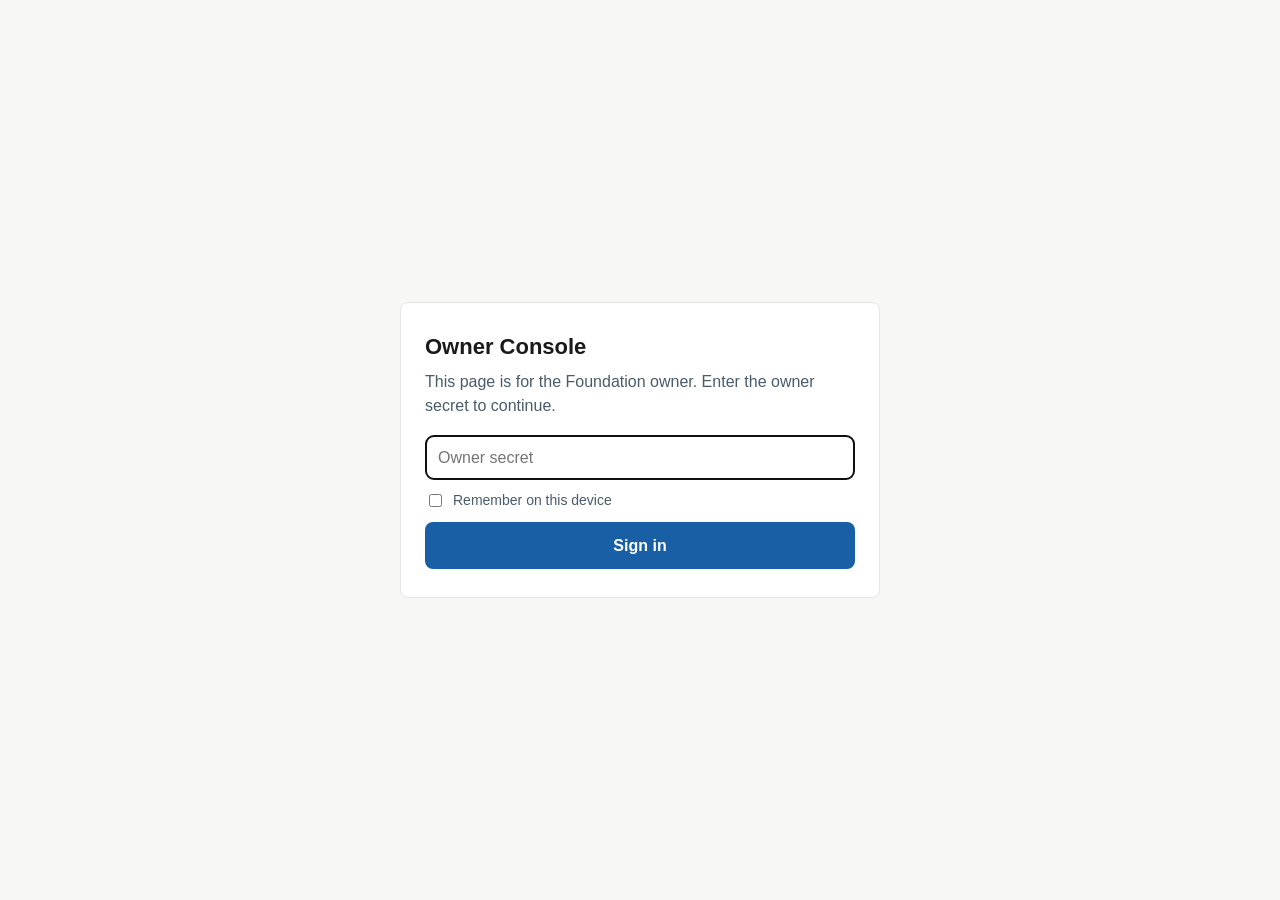
==== owner.html @ abacb986 "v1.21 — Owner Console page (owner.html/css/js) Aaron's private support page beside the sub portal: s" ====
<!DOCTYPE html>
<!-- Foundation Owner Console (v1.21) — Aaron's private support page.
     Plain HTML/CSS/JS, no build step, no libraries. The owner secret is
     typed into the page (never in the URL) and every request goes to the
     owner-credential-checked owner_* RPCs in Cloud/schema.sql. The page is
     public but inert: without the secret every call returns unauthorized. -->
<html lang="en">
<head>
  <meta charset="utf-8">
  <meta name="viewport" content="width=device-width, initial-scale=1">
  <meta name="robots" content="noindex, nofollow">
  <title>Foundation — Owner Console</title>
  <link rel="stylesheet" href="styles.css">
  <link rel="stylesheet" href="owner.css">
</head>
<body>

  <!-- ============================== sign in =============================== -->
  <div id="view-login" class="fullpage" hidden>
    <form id="login-form" class="error-card login-card">
      <h1>Owner Console</h1>
      <p>This page is for the Foundation owner. Enter the owner secret to
         continue.</p>
      <input id="login-secret" type="password" autocomplete="current-password"
             placeholder="Owner secret" maxlength="200">
      <label class="remember-line">
        <input id="login-remember" type="checkbox">
        Remember on this device
      </label>
      <button type="submit" class="btn btn-primary">Sign in</button>
      <p id="login-error" class="field-error" hidden></p>
    </form>
  </div>

  <!-- ============================== loading =============================== -->
  <div id="view-loading" class="fullpage">
    <div class="spinner" aria-hidden="true"></div>
    <p>Loading…</p>
  </div>

  <!-- ================================ app ================================= -->
  <div id="view-app" hidden>
    <header class="site-header">
      <div class="header-inner">
        <p class="gc-line">Foundation — customer support
          <a href="#" id="sign-out" class="signout">Sign out</a></p>
        <h1>Owner Console</h1>
        <p class="meta-line"><span id="stats" class="chips"></span></p>
      </div>
    </header>

    <main class="content">

      <!-- --------------------------- company list ------------------------- -->
      <section id="pane-list">
        <div class="listbar">
          <input id="search" type="search" placeholder="Search companies…"
                 autocomplete="off">
          <button id="refresh" class="btn btn-outline" type="button">Refresh</button>
        </div>
        <div id="company-list"></div>
        <p id="list-empty" class="empty" hidden>
          No companies have registered yet. The first launch of Foundation
          with cloud on creates a row here by itself.
        </p>
      </section>

      <!-- -------------------------- company detail ------------------------ -->
      <section id="pane-detail" hidden>
        <p class="backline"><a href="#" id="back-link">&larr; All companies</a></p>

        <div class="detail-card">
          <div class="detail-head">
            <div>
              <h2 id="d-name"></h2>
              <p class="d-meta">
                <span id="d-fnd" class="mono"></span> ·
                registered <span id="d-created"></span> ·
                last seen <span id="d-seen"></span>
              </p>
            </div>
            <span id="d-paid" class="badge"></span>
          </div>
          <div class="detail-actions">
            <button id="btn-paid" class="btn btn-outline" type="button"></button>
            <button id="btn-note" class="btn btn-outline" type="button">Edit note</button>
            <button id="btn-delete" class="btn btn-danger" type="button">Delete company…</button>
          </div>
          <p id="d-note" class="owner-note" hidden></p>
          <p class="hint">Paid changes are picked up by their app on its next
            daily license check (up to ~24&nbsp;h, plus a 30-day offline grace
            window).</p>
        </div>

        <h3 class="section-title">Shared projects</h3>
        <div id="d-projects"></div>
        <p id="d-projects-empty" class="empty" hidden>
          This company hasn't shared any projects to the cloud yet.
        </p>

        <h3 class="section-title">Activity</h3>
        <div id="d-activity" class="timeline"></div>
        <p id="d-activity-empty" class="empty" hidden>No activity recorded yet.</p>
      </section>
    </main>

    <footer class="site-footer">
      <p>Foundation Owner Console — private. Chat message contents never
         appear here; the timeline only shows that a message was sent.</p>
    </footer>
  </div>

  <!-- note editor -->
  <div id="note-modal" class="modal-backdrop" hidden>
    <form id="note-form" class="modal">
      <h2>Owner note</h2>
      <p>Only you can see this — it never reaches the company.</p>
      <textarea id="note-input" rows="4" maxlength="2000"></textarea>
      <button type="submit" class="btn btn-primary">Save note</button>
      <button type="button" id="note-cancel" class="btn btn-plain">Cancel</button>
    </form>
  </div>

  <!-- delete confirm -->
  <div id="delete-modal" class="modal-backdrop" hidden>
    <form id="delete-form" class="modal">
      <h2>Delete this company?</h2>
      <p>Removes the company and all of its cloud data (projects, invites,
         plan records, bids, chat). Their app re-registers fresh on next
         launch. Built for cleaning up test registrations — type the Company
         ID <strong id="delete-fnd" class="mono"></strong> to confirm.</p>
      <input id="delete-confirm" type="text" autocomplete="off"
             placeholder="Type the Company ID" maxlength="100">
      <button type="submit" class="btn btn-danger" disabled>Delete permanently</button>
      <button type="button" id="delete-cancel" class="btn btn-plain">Cancel</button>
      <p id="delete-error" class="field-error" hidden></p>
    </form>
  </div>

  <script src="config.js"></script>
  <script src="owner.js"></script>
</body>
</html>
---- styles.css ----
/* Foundation sub portal — matches the desktop app's fixed product look:
   project blue #185FA5, page bg #F7F7F5, white cards / #E5E5E5 borders /
   8px radius, Segoe UI. Phone-first: subs live in trucks. */

* { box-sizing: border-box; }

/* The hidden attribute must always win, even over display:flex classes —
   panes, modals and status views are toggled with it. */
[hidden] { display: none !important; }

:root {
  --blue: #185FA5;
  --blue-dark: #124a82;
  --blue-chip-bg: #DCE9F6;
  --green: #0F6E56;
  --green-bg: #E9F5EE;
  --red: #B5341A;
  --red-bg: #FBEDEA;
  --amber: #854F0B;
  --amber-bg: #FAF3E3;
  --bg: #F7F7F5;
  --card: #FFFFFF;
  --border: #E5E5E5;
  --text: #1A1A1A;
  --muted: #4A5B6B;
}

html, body {
  margin: 0;
  padding: 0;
  background: var(--bg);
  color: var(--text);
  font-family: "Segoe UI", -apple-system, "Helvetica Neue", Arial, sans-serif;
  font-size: 16px;
  line-height: 1.45;
}

/* ------------------------------- full pages ------------------------------ */

.fullpage {
  min-height: 100vh;
  display: flex;
  flex-direction: column;
  align-items: center;
  justify-content: center;
  padding: 24px;
  text-align: center;
  color: var(--muted);
}

.error-card {
  background: var(--card);
  border: 1px solid var(--border);
  border-radius: 8px;
  padding: 28px 24px;
  max-width: 480px;
}
.error-card h1 { color: var(--text); font-size: 22px; margin: 0 0 12px; }
.error-card p  { margin: 0 0 12px; color: var(--muted); }
.error-card p:last-child { margin-bottom: 0; }

.spinner {
  width: 34px; height: 34px;
  border: 4px solid var(--border);
  border-top-color: var(--blue);
  border-radius: 50%;
  animation: spin 0.9s linear infinite;
  margin-bottom: 14px;
}
@keyframes spin { to { transform: rotate(360deg); } }

/* --------------------------------- header -------------------------------- */

.site-header {
  background: var(--blue);
  color: #fff;
  padding: 18px 16px 20px;
}
.header-inner { max-width: 720px; margin: 0 auto; }
.gc-line { margin: 0 0 2px; font-size: 14px; opacity: 0.85; }
.site-header h1 { margin: 0 0 8px; font-size: 24px; line-height: 1.2; }
.meta-line { margin: 0; display: flex; flex-wrap: wrap; gap: 8px; align-items: center; }
.due { font-size: 15px; font-weight: 600; }
.chips { display: inline-flex; flex-wrap: wrap; gap: 6px; }
.chip {
  background: rgba(255, 255, 255, 0.18);
  border-radius: 999px;
  padding: 2px 10px;
  font-size: 13px;
}
.welcome { margin: 10px 0 0; font-size: 15px; opacity: 0.95; }

/* --------------------------------- tabs ---------------------------------- */

.tabbar {
  display: flex;
  background: var(--card);
  border-bottom: 1px solid var(--border);
  position: sticky;
  top: 0;
  z-index: 5;
}
.tab {
  flex: 1;
  min-height: 48px;
  border: none;
  background: none;
  font: inherit;
  font-size: 15px;
  font-weight: 600;
  color: var(--muted);
  cursor: pointer;
  border-bottom: 3px solid transparent;
}
.tab.active { color: var(--blue); border-bottom-color: var(--blue); }

/* -------------------------------- layout --------------------------------- */

.content { max-width: 720px; margin: 0 auto; padding: 16px; }
.pane { display: block; }

.empty { color: var(--muted); text-align: center; padding: 28px 8px; }

.banner-warn {
  background: var(--amber-bg);
  color: var(--amber);
  border: 1px solid #ecd9ac;
  border-radius: 8px;
  padding: 10px 14px;
  margin-bottom: 14px;
  font-size: 15px;
}

/* -------------------------------- buttons -------------------------------- */

.btn {
  font: inherit;
  font-weight: 600;
  border-radius: 8px;
  padding: 11px 20px;
  min-height: 44px;
  cursor: pointer;
  border: 1px solid transparent;
}
.btn-primary { background: var(--blue); color: #fff; }
.btn-primary:hover { background: var(--blue-dark); }
.btn-primary:disabled { background: #9db8d2; cursor: default; }
.btn-outline { background: var(--card); color: var(--blue); border-color: var(--blue); }
.btn-plain { background: none; color: var(--muted); border: none; }
.btn-big { width: 100%; font-size: 17px; margin-top: 6px; }

/* --------------------------------- plans --------------------------------- */

.plan-row {
  display: flex;
  align-items: center;
  gap: 12px;
  background: var(--card);
  border: 1px solid var(--border);
  border-radius: 8px;
  padding: 12px 14px;
  margin-bottom: 10px;
}
.plan-info { flex: 1; min-width: 0; }
.plan-name {
  font-weight: 600;
  overflow-wrap: anywhere;
  margin: 0 0 2px;
}
.plan-meta { margin: 0; color: var(--muted); font-size: 13px; }
.plan-actions { display: flex; gap: 8px; flex-shrink: 0; }
.plan-actions .btn { padding: 8px 14px; min-height: 40px; }

/* ------------------------------- messages -------------------------------- */

.thread { padding: 4px 0 8px; }
.bubble {
  max-width: 82%;
  border-radius: 12px;
  padding: 9px 13px;
  margin-bottom: 8px;
  overflow-wrap: anywhere;
  white-space: pre-wrap;
}
.bubble .who {
  display: block;
  font-size: 12px;
  font-weight: 600;
  margin-bottom: 2px;
  opacity: 0.75;
}
.bubble.gc {
  background: var(--card);
  border: 1px solid var(--border);
  margin-right: auto;
}
.bubble.sub {
  background: var(--blue-chip-bg);
  color: var(--text);
  margin-left: auto;
}
.bubble .when { display: block; font-size: 11px; opacity: 0.6; margin-top: 3px; }

.composer {
  display: flex;
  gap: 8px;
  position: sticky;
  bottom: 0;
  background: var(--bg);
  padding: 10px 0 14px;
}
.composer input {
  flex: 1;
  font: inherit;
  border: 1px solid var(--border);
  border-radius: 8px;
  padding: 10px 12px;
  min-height: 44px;
  background: var(--card);
}

/* ------------------------------- submit bid ------------------------------ */

.dropzone {
  background: var(--card);
  border: 2px dashed #b9c6d3;
  border-radius: 8px;
  padding: 30px 16px;
  text-align: center;
  margin-bottom: 12px;
}
.dropzone.dragover { border-color: var(--blue); background: var(--blue-chip-bg); }
.dz-big { font-size: 17px; font-weight: 600; margin: 0 0 4px; }
.dz-or { color: var(--muted); margin: 0 0 10px; }

.file-chosen {
  background: var(--green-bg);
  color: var(--green);
  border-radius: 8px;
  padding: 9px 13px;
  font-weight: 600;
  overflow-wrap: anywhere;
}
.field-error {
  background: var(--red-bg);
  color: var(--red);
  border-radius: 8px;
  padding: 9px 13px;
}

.field { display: block; margin-bottom: 12px; }
.field span { display: block; font-weight: 600; font-size: 14px; margin-bottom: 4px; }
.field em { font-weight: 400; color: var(--muted); font-style: normal; }
.field input, .field textarea {
  width: 100%;
  font: inherit;
  border: 1px solid var(--border);
  border-radius: 8px;
  padding: 10px 12px;
  background: var(--card);
}

.decline-line { text-align: center; margin: 18px 0 8px; }
.decline-line a { color: var(--muted); font-size: 14px; }

#decline-form {
  background: var(--card);
  border: 1px solid var(--border);
  border-radius: 8px;
  padding: 14px;
}
#decline-form .btn { margin-right: 8px; }

.success-card {
  background: var(--card);
  border: 1px solid var(--border);
  border-radius: 8px;
  padding: 30px 20px;
  text-align: center;
}
.success-mark {
  width: 52px; height: 52px;
  margin: 0 auto 12px;
  border-radius: 50%;
  background: var(--green-bg);
  color: var(--green);
  font-size: 30px;
  line-height: 52px;
  font-weight: 700;
}
.success-card h2 { margin: 0 0 10px; font-size: 20px; }
.success-card p { color: var(--muted); margin: 0 0 16px; }

#bid-sending-view {
  display: flex;
  flex-direction: column;
  align-items: center;
  padding: 40px 0;
  color: var(--muted);
}

/* -------------------------------- footer --------------------------------- */

.site-footer {
  text-align: center;
  color: var(--muted);
  font-size: 13px;
  padding: 20px 16px 28px;
}
.site-footer a { color: var(--blue); }

/* ------------------------------- name modal ------------------------------ */

.modal-backdrop {
  position: fixed;
  inset: 0;
  background: rgba(26, 26, 26, 0.45);
  display: flex;
  align-items: center;
  justify-content: center;
  padding: 20px;
  z-index: 20;
}
.modal {
  background: var(--card);
  border-radius: 8px;
  padding: 22px 20px;
  max-width: 360px;
  width: 100%;
}
.modal h2 { margin: 0 0 6px; font-size: 19px; }
.modal p { margin: 0 0 12px; color: var(--muted); font-size: 14px; }
.modal input {
  width: 100%;
  font: inherit;
  border: 1px solid var(--border);
  border-radius: 8px;
  padding: 10px 12px;
  margin-bottom: 12px;
}
.modal .btn { width: 100%; }

/* ------------------------------ wider screens ---------------------------- */

@media (min-width: 600px) {
  .site-header h1 { font-size: 28px; }
  .tabbar { max-width: 720px; margin: 0 auto; border-left: 1px solid var(--border); border-right: 1px solid var(--border); }
}

/* --------------------- v1.16.3 — bid division answers --------------------- */

.division-list { display: flex; flex-direction: column; gap: 8px; }
.division-row {
  display: flex;
  align-items: center;
  gap: 10px;
  flex-wrap: wrap;
  border: 1px solid var(--border);
  border-radius: 8px;
  padding: 8px 10px;
}
.division-row.off { opacity: 0.55; }
.division-check {
  flex: 1 1 220px;
  font-size: 14px;
  font-weight: 600;
  display: flex;
  align-items: center;
  gap: 8px;
  min-height: 32px; /* touch-friendly */
}
.division-check input { width: 18px; height: 18px; }
.division-amount {
  flex: 0 1 160px;
  font: inherit;
  border: 1px solid var(--border);
  border-radius: 8px;
  padding: 8px 10px;
}
.division-amount:disabled { background: #f3f2ee; }
---- owner.css ----
/* Foundation Owner Console (v1.21) — additions on top of styles.css.
   Same product look: project blue, white cards, 8px radius, Segoe UI. */

/* ------------------------------- sign in --------------------------------- */

.login-card { text-align: left; }
.login-card h1 { font-size: 22px; margin: 0 0 8px; }
.login-card input[type="password"] {
  width: 100%;
  font: inherit;
  border: 1px solid var(--border);
  border-radius: 8px;
  padding: 10px 12px;
  margin: 6px 0 10px;
}
.login-card .btn { width: 100%; }
.remember-line {
  display: flex;
  align-items: center;
  gap: 8px;
  font-size: 14px;
  color: var(--muted);
  margin-bottom: 12px;
}
.login-card .field-error { margin-top: 12px; }

/* -------------------------------- header --------------------------------- */

.signout { float: right; color: #fff; opacity: 0.85; font-size: 13px; }

/* ------------------------------ company list ----------------------------- */

.listbar { display: flex; gap: 8px; margin-bottom: 14px; }
.listbar input {
  flex: 1;
  font: inherit;
  border: 1px solid var(--border);
  border-radius: 8px;
  padding: 10px 12px;
  min-height: 44px;
  background: var(--card);
}

.company-row {
  display: flex;
  align-items: center;
  gap: 12px;
  width: 100%;
  text-align: left;
  font: inherit;
  cursor: pointer;
  background: var(--card);
  border: 1px solid var(--border);
  border-radius: 8px;
  padding: 12px 14px;
  margin-bottom: 10px;
}
.company-row:hover { border-color: var(--blue); }
.company-info { flex: 1; min-width: 0; }
.company-name { font-weight: 600; margin: 0 0 2px; overflow-wrap: anywhere; }
.company-meta { margin: 0; color: var(--muted); font-size: 13px; }
.company-note {
  margin: 4px 0 0;
  color: var(--amber);
  font-size: 13px;
  overflow-wrap: anywhere;
}

.badge {
  border-radius: 999px;
  padding: 3px 12px;
  font-size: 13px;
  font-weight: 600;
  flex-shrink: 0;
}
.badge.paid { background: var(--green-bg); color: var(--green); }
.badge.free { background: var(--red-bg); color: var(--red); }
.badge.stale { background: var(--amber-bg); color: var(--amber); }

/* ------------------------------ detail view ------------------------------ */

.backline { margin: 0 0 12px; }
.backline a { color: var(--blue); font-size: 14px; text-decoration: none; }

.detail-card {
  background: var(--card);
  border: 1px solid var(--border);
  border-radius: 8px;
  padding: 16px;
  margin-bottom: 18px;
}
.detail-head { display: flex; justify-content: space-between; gap: 12px; align-items: flex-start; }
.detail-head h2 { margin: 0 0 4px; font-size: 20px; overflow-wrap: anywhere; }
.d-meta { margin: 0; color: var(--muted); font-size: 13px; }
.mono { font-family: Consolas, Menlo, monospace; }

.detail-actions { display: flex; flex-wrap: wrap; gap: 8px; margin-top: 14px; }
.btn-danger { background: var(--card); color: var(--red); border-color: var(--red); }
.btn-danger:disabled { opacity: 0.45; cursor: default; }

.owner-note {
  background: var(--amber-bg);
  color: var(--amber);
  border-radius: 8px;
  padding: 9px 13px;
  margin: 12px 0 0;
  white-space: pre-wrap;
  overflow-wrap: anywhere;
}
.hint { color: var(--muted); font-size: 13px; margin: 12px 0 0; }

.section-title { font-size: 16px; margin: 20px 0 10px; }

.project-row {
  background: var(--card);
  border: 1px solid var(--border);
  border-radius: 8px;
  padding: 12px 14px;
  margin-bottom: 10px;
}
.project-row .company-name { margin-bottom: 2px; }

/* -------------------------------- timeline ------------------------------- */

.timeline { border-left: 2px solid var(--border); margin-left: 7px; padding-left: 16px; }
.tl-item { position: relative; padding: 2px 0 14px; }
.tl-item::before {
  content: "";
  position: absolute;
  left: -22px;
  top: 8px;
  width: 10px; height: 10px;
  border-radius: 50%;
  background: var(--blue-chip-bg);
  border: 2px solid var(--blue);
}
.tl-item.sub::before { background: var(--green-bg); border-color: var(--green); }
.tl-kind { font-weight: 600; font-size: 14px; margin: 0; }
.tl-detail { margin: 0; font-size: 14px; color: var(--muted); overflow-wrap: anywhere; }
.tl-when { margin: 0; font-size: 12px; color: var(--muted); opacity: 0.8; }

/* -------------------------------- modals --------------------------------- */

.modal textarea, .modal input[type="text"] {
  width: 100%;
  font: inherit;
  border: 1px solid var(--border);
  border-radius: 8px;
  padding: 10px 12px;
  margin-bottom: 12px;
  background: var(--card);
}
.modal .btn { width: auto; margin-right: 8px; }
.modal .field-error { margin-top: 10px; }
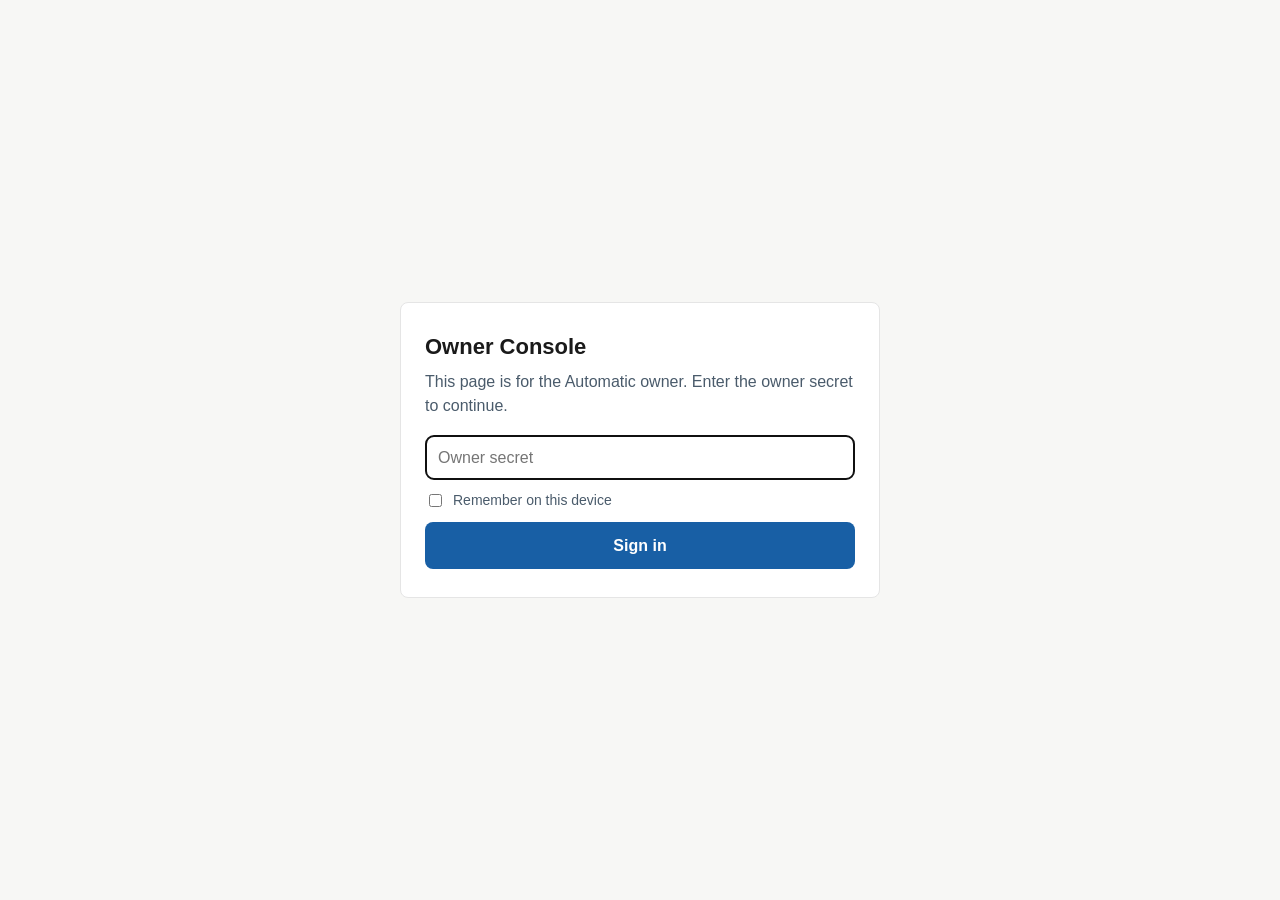
==== commit 9810dd3b: "Rename: sub portal and Owner Console read Automatic Copy only, no logic changes: page titles, the "P" ====
--- a/owner.html
+++ b/owner.html
@@ -1,5 +1,5 @@
 <!DOCTYPE html>
-<!-- Foundation Owner Console (v1.21) — Aaron's private support page.
+<!-- Automatic Owner Console (v1.21) — Aaron's private support page.
      Plain HTML/CSS/JS, no build step, no libraries. The owner secret is
      typed into the page (never in the URL) and every request goes to the
      owner-credential-checked owner_* RPCs in Cloud/schema.sql. The page is
@@ -9,7 +9,7 @@
   <meta charset="utf-8">
   <meta name="viewport" content="width=device-width, initial-scale=1">
   <meta name="robots" content="noindex, nofollow">
-  <title>Foundation — Owner Console</title>
+  <title>Automatic — Owner Console</title>
   <link rel="stylesheet" href="styles.css">
   <link rel="stylesheet" href="owner.css">
 </head>
@@ -19,7 +19,7 @@
   <div id="view-login" class="fullpage" hidden>
     <form id="login-form" class="error-card login-card">
       <h1>Owner Console</h1>
-      <p>This page is for the Foundation owner. Enter the owner secret to
+      <p>This page is for the Automatic owner. Enter the owner secret to
          continue.</p>
       <input id="login-secret" type="password" autocomplete="current-password"
              placeholder="Owner secret" maxlength="200">
@@ -42,7 +42,7 @@
   <div id="view-app" hidden>
     <header class="site-header">
       <div class="header-inner">
-        <p class="gc-line">Foundation — customer support
+        <p class="gc-line">Automatic — customer support
           <a href="#" id="sign-out" class="signout">Sign out</a></p>
         <h1>Owner Console</h1>
         <p class="meta-line"><span id="stats" class="chips"></span></p>
@@ -56,11 +56,12 @@
         <div class="listbar">
           <input id="search" type="search" placeholder="Search companies…"
                  autocomplete="off">
+          <button id="add-company" class="btn btn-primary" type="button">+ Company</button>
           <button id="refresh" class="btn btn-outline" type="button">Refresh</button>
         </div>
         <div id="company-list"></div>
         <p id="list-empty" class="empty" hidden>
-          No companies have registered yet. The first launch of Foundation
+          No companies have registered yet. The first launch of Automatic
           with cloud on creates a row here by itself.
         </p>
       </section>
@@ -98,6 +99,13 @@
           This company hasn't shared any projects to the cloud yet.
         </p>
 
+        <h3 class="section-title">Settings &amp; diagnostics</h3>
+        <p id="d-diag-empty" class="empty" hidden>
+          No diagnostics uploaded yet. Snapshots arrive once the company runs a
+          v1.21+ build with cloud on (pushed on their next daily sync).
+        </p>
+        <div id="d-diag"></div>
+
         <h3 class="section-title">Activity</h3>
         <div id="d-activity" class="timeline"></div>
         <p id="d-activity-empty" class="empty" hidden>No activity recorded yet.</p>
@@ -105,7 +113,7 @@
     </main>
 
     <footer class="site-footer">
-      <p>Foundation Owner Console — private. Chat message contents never
+      <p>Automatic Owner Console — private. Chat message contents never
          appear here; the timeline only shows that a message was sent.</p>
     </footer>
   </div>
@@ -137,6 +145,41 @@
     </form>
   </div>
 
+  <!-- create company -->
+  <div id="create-modal" class="modal-backdrop" hidden>
+    <form id="create-form" class="modal">
+      <h2>Create a company</h2>
+      <p>Pre-provisions a company on the backend and mints its credential.
+         Give the customer the Company ID + secret to paste into their synced
+         <span class="mono">!System/cloud_identity.json</span> — their app then
+         signs in as this company.</p>
+      <label class="field"><span>Company ID</span>
+        <input id="create-fnd" type="text" autocomplete="off"
+               placeholder="e.g. FND-1A2B-3C4D" maxlength="100"></label>
+      <label class="field"><span>Company name <em>(optional)</em></span>
+        <input id="create-name" type="text" autocomplete="off" maxlength="200"></label>
+      <label class="remember-line">
+        <input id="create-paid" type="checkbox" checked> Start paid (unlocked)
+      </label>
+      <button type="submit" class="btn btn-primary">Create</button>
+      <button type="button" id="create-cancel" class="btn btn-plain">Cancel</button>
+      <p id="create-error" class="field-error" hidden></p>
+    </form>
+  </div>
+
+  <!-- created — show the secret once -->
+  <div id="secret-modal" class="modal-backdrop" hidden>
+    <div class="modal">
+      <h2>Company created</h2>
+      <p>Hand these to the customer <strong>now</strong> — the secret is shown
+         only this once and is never retrievable again.</p>
+      <p class="cred-line">Company ID<br><span id="secret-fnd" class="mono cred"></span></p>
+      <p class="cred-line">Secret<br><span id="secret-val" class="mono cred"></span></p>
+      <button type="button" id="secret-copy" class="btn btn-outline">Copy both</button>
+      <button type="button" id="secret-done" class="btn btn-primary">Done</button>
+    </div>
+  </div>
+
   <script src="config.js"></script>
   <script src="owner.js"></script>
 </body>
--- a/styles.css
+++ b/styles.css
@@ -1,4 +1,4 @@
-/* Foundation sub portal — matches the desktop app's fixed product look:
+/* Automatic sub portal — matches the desktop app's fixed product look:
    project blue #185FA5, page bg #F7F7F5, white cards / #E5E5E5 borders /
    8px radius, Segoe UI. Phone-first: subs live in trucks. */
 
--- a/owner.css
+++ b/owner.css
@@ -1,4 +1,4 @@
-/* Foundation Owner Console (v1.21) — additions on top of styles.css.
+/* Automatic Owner Console (v1.21) — additions on top of styles.css.
    Same product look: project blue, white cards, 8px radius, Segoe UI. */
 
 /* ------------------------------- sign in --------------------------------- */
@@ -139,7 +139,92 @@
 .tl-detail { margin: 0; font-size: 14px; color: var(--muted); overflow-wrap: anywhere; }
 .tl-when { margin: 0; font-size: 12px; color: var(--muted); opacity: 0.8; }
 
+/* ---------------------------- diagnostics -------------------------------- */
+
+.diag-updated { color: var(--muted); font-size: 13px; margin: 0 0 12px; }
+
+.diag-group {
+  background: var(--card);
+  border: 1px solid var(--border);
+  border-radius: 8px;
+  margin-bottom: 10px;
+  overflow: hidden;
+}
+.diag-group > summary {
+  cursor: pointer;
+  padding: 11px 14px;
+  font-weight: 600;
+  font-size: 14px;
+  list-style: none;
+}
+.diag-group > summary::-webkit-details-marker { display: none; }
+.diag-group > summary::before { content: "▸ "; color: var(--muted); }
+.diag-group[open] > summary::before { content: "▾ "; }
+.diag-body { padding: 0 14px 12px; }
+
+.kv { width: 100%; border-collapse: collapse; font-size: 13px; }
+.kv td { padding: 4px 8px; vertical-align: top; border-top: 1px solid var(--border); }
+.kv td:first-child { color: var(--muted); white-space: nowrap; width: 40%; }
+.kv td.mono, .kv td .mono { font-family: Consolas, Menlo, monospace; }
+
+.users-tbl { width: 100%; border-collapse: collapse; font-size: 13px; }
+.users-tbl th, .users-tbl td {
+  text-align: left; padding: 5px 8px; border-top: 1px solid var(--border);
+}
+.users-tbl th { color: var(--muted); font-weight: 600; }
+.role-pill {
+  background: var(--blue-chip-bg); color: var(--blue);
+  border-radius: 999px; padding: 1px 8px; font-size: 12px; font-weight: 600;
+}
+.role-pill.admin { background: var(--amber-bg); color: var(--amber); }
+.u-off { opacity: 0.5; }
+
+.err-list { margin: 0; }
+.err-item {
+  background: var(--red-bg);
+  border-radius: 6px;
+  padding: 8px 10px;
+  margin-bottom: 8px;
+  font-family: Consolas, Menlo, monospace;
+  font-size: 12px;
+  white-space: pre-wrap;
+  overflow-wrap: anywhere;
+  color: #7a2a17;
+}
+.diag-chip {
+  display: inline-block;
+  background: var(--blue-chip-bg);
+  color: var(--blue);
+  border-radius: 999px;
+  padding: 1px 9px;
+  font-size: 12px;
+  font-weight: 600;
+  margin-left: 6px;
+}
+
+/* the version chip on list rows sits before the badge */
+.ver-chip {
+  background: #eef1f4; color: var(--muted);
+  border-radius: 999px; padding: 3px 10px;
+  font-size: 12px; font-weight: 600; flex-shrink: 0;
+}
+
 /* -------------------------------- modals --------------------------------- */
+
+.cred-line { margin: 10px 0 4px; font-size: 13px; color: var(--muted); }
+.cred {
+  display: block;
+  background: var(--bg);
+  border: 1px solid var(--border);
+  border-radius: 6px;
+  padding: 8px 10px;
+  margin-top: 3px;
+  font-size: 14px;
+  overflow-wrap: anywhere;
+  color: var(--text);
+}
+.modal .field { margin-bottom: 10px; }
+.modal .field span { font-weight: 600; font-size: 14px; }
 
 .modal textarea, .modal input[type="text"] {
   width: 100%;
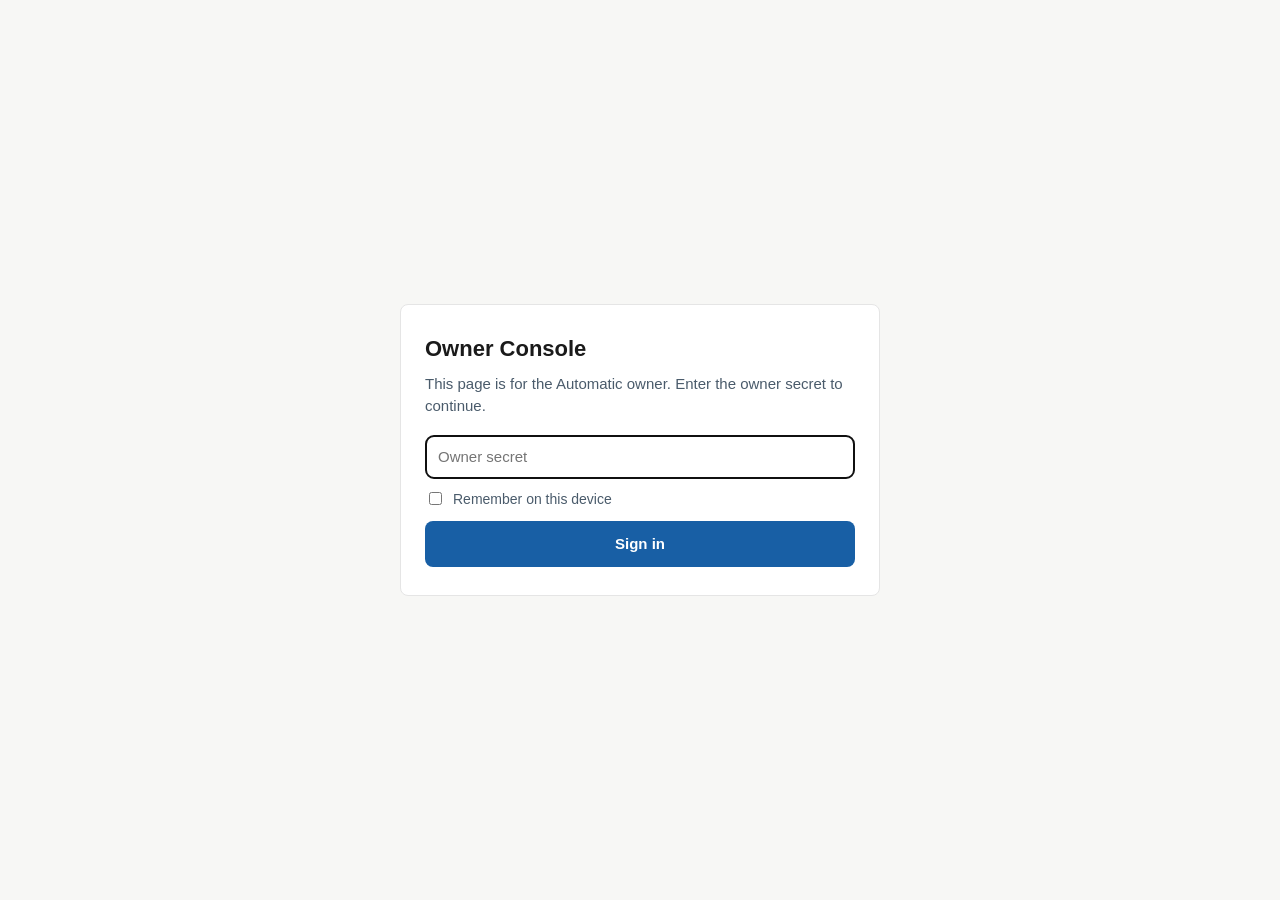
==== commit a79434df: "Owner console revamp: an Inbox for problem reports, and a company page Aaron: "update the owner cons" ====
--- a/owner.html
+++ b/owner.html
@@ -1,9 +1,12 @@
 <!DOCTYPE html>
-<!-- Automatic Owner Console (v1.21) — Aaron's private support page.
+<!-- Automatic Owner Console — Aaron's private support page.
      Plain HTML/CSS/JS, no build step, no libraries. The owner secret is
      typed into the page (never in the URL) and every request goes to the
      owner-credential-checked owner_* RPCs in Cloud/schema.sql. The page is
-     public but inert: without the secret every call returns unauthorized. -->
+     public but inert: without the secret every call returns unauthorized.
+     v1.22.5 round 14 (app 1.37.9): revamped for support — an Inbox of
+     problem reports (status, reply, private note, screen picture), every
+     computer a company runs, and "Get fresh info now". -->
 <html lang="en">
 <head>
   <meta charset="utf-8">
@@ -13,7 +16,7 @@
   <link rel="stylesheet" href="styles.css">
   <link rel="stylesheet" href="owner.css">
 </head>
-<body>
+<body class="owner">
 
   <!-- ============================== sign in =============================== -->
   <div id="view-login" class="fullpage" hidden>
@@ -40,38 +43,72 @@
 
   <!-- ================================ app ================================= -->
   <div id="view-app" hidden>
-    <header class="site-header">
-      <div class="header-inner">
-        <p class="gc-line">Automatic — customer support
-          <a href="#" id="sign-out" class="signout">Sign out</a></p>
-        <h1>Owner Console</h1>
-        <p class="meta-line"><span id="stats" class="chips"></span></p>
+    <header class="oc-header">
+      <div class="oc-bar">
+        <div class="oc-brand">Automatic <span class="oc-sub">Owner Console</span></div>
+        <nav class="oc-tabs" aria-label="Sections">
+          <button type="button" class="oc-tab" data-tab="inbox">Inbox
+            <span id="inbox-badge" class="oc-count" hidden></span></button>
+          <button type="button" class="oc-tab" data-tab="companies">Companies
+            <span id="companies-badge" class="oc-count quiet" hidden></span></button>
+        </nav>
+        <div class="oc-right">
+          <span id="stats" class="oc-stats"></span>
+          <button type="button" id="refresh" class="oc-link">↻ Refresh</button>
+          <a href="#" id="sign-out" class="oc-link">Sign out</a>
+        </div>
       </div>
     </header>
 
-    <main class="content">
-
-      <!-- --------------------------- company list ------------------------- -->
-      <section id="pane-list">
-        <div class="listbar">
-          <input id="search" type="search" placeholder="Search companies…"
-                 autocomplete="off">
+    <main class="oc-main">
+
+      <!-- ------------------------------ inbox ----------------------------- -->
+      <section id="tab-inbox" hidden>
+        <div class="oc-toolbar">
+          <div class="seg" id="inbox-filter" role="group" aria-label="Show">
+            <button type="button" data-f="open" class="on">Open</button>
+            <button type="button" data-f="new">New</button>
+            <button type="button" data-f="working">Working on it</button>
+            <button type="button" data-f="done">Done</button>
+            <button type="button" data-f="all">All</button>
+          </div>
+          <input id="inbox-search" class="oc-search" type="search"
+                 placeholder="Search company, person or text…" autocomplete="off">
+        </div>
+        <div class="split" id="inbox-split">
+          <div id="inbox-list" class="rep-list"></div>
+          <div id="inbox-detail" class="rep-detail"></div>
+        </div>
+        <p id="inbox-empty" class="empty-card" hidden></p>
+      </section>
+
+      <!-- ---------------------------- companies --------------------------- -->
+      <section id="tab-companies" hidden>
+        <div class="oc-toolbar">
+          <input id="search" class="oc-search" type="search"
+                 placeholder="Search companies…" autocomplete="off">
           <button id="add-company" class="btn btn-primary" type="button">+ Company</button>
-          <button id="refresh" class="btn btn-outline" type="button">Refresh</button>
-        </div>
-        <div id="company-list"></div>
-        <p id="list-empty" class="empty" hidden>
+        </div>
+        <div class="co-table" id="co-table">
+          <div class="co-head" aria-hidden="true">
+            <span>Company</span><span>Reports</span><span>Computers</span>
+            <span>Versions</span><span>Last seen</span><span>Plan</span>
+          </div>
+          <div id="company-list"></div>
+        </div>
+        <p id="list-empty" class="empty-card" hidden>
           No companies have registered yet. The first launch of Automatic
           with cloud on creates a row here by itself.
         </p>
       </section>
 
-      <!-- -------------------------- company detail ------------------------ -->
-      <section id="pane-detail" hidden>
-        <p class="backline"><a href="#" id="back-link">&larr; All companies</a></p>
-
-        <div class="detail-card">
-          <div class="detail-head">
+      <!-- ----------------------------- company ---------------------------- -->
+      <section id="tab-company" hidden>
+        <p class="crumb"><a href="#" id="back-link">Companies</a>
+          <span aria-hidden="true">›</span> <span id="crumb-name"></span></p>
+
+        <div class="co-card">
+          <div class="co-card-head">
             <div>
               <h2 id="d-name"></h2>
               <p class="d-meta">
@@ -82,33 +119,65 @@
             </div>
             <span id="d-paid" class="badge"></span>
           </div>
-          <div class="detail-actions">
+          <div class="co-actions">
+            <button id="btn-fresh" class="btn btn-primary" type="button">Get fresh info now</button>
             <button id="btn-paid" class="btn btn-outline" type="button"></button>
             <button id="btn-note" class="btn btn-outline" type="button">Edit note</button>
             <button id="btn-delete" class="btn btn-danger" type="button">Delete company…</button>
           </div>
+          <p id="fresh-status" class="fresh-status" hidden></p>
           <p id="d-note" class="owner-note" hidden></p>
-          <p class="hint">Paid changes are picked up by their app on its next
-            daily license check (up to ~24&nbsp;h, plus a 30-day offline grace
-            window).</p>
-        </div>
-
-        <h3 class="section-title">Shared projects</h3>
-        <div id="d-projects"></div>
-        <p id="d-projects-empty" class="empty" hidden>
-          This company hasn't shared any projects to the cloud yet.
-        </p>
-
-        <h3 class="section-title">Settings &amp; diagnostics</h3>
-        <p id="d-diag-empty" class="empty" hidden>
-          No diagnostics uploaded yet. Snapshots arrive once the company runs a
-          v1.21+ build with cloud on (pushed on their next daily sync).
-        </p>
-        <div id="d-diag"></div>
-
-        <h3 class="section-title">Activity</h3>
-        <div id="d-activity" class="timeline"></div>
-        <p id="d-activity-empty" class="empty" hidden>No activity recorded yet.</p>
+        </div>
+
+        <nav class="sub-tabs" id="co-tabs" aria-label="Company">
+          <button type="button" data-sub="overview" class="on">Overview</button>
+          <button type="button" data-sub="reports">Reports <span id="n-reports" class="sub-n"></span></button>
+          <button type="button" data-sub="computers">Computers <span id="n-computers" class="sub-n"></span></button>
+          <button type="button" data-sub="diag">Diagnostics</button>
+          <button type="button" data-sub="projects">Projects <span id="n-projects" class="sub-n"></span></button>
+          <button type="button" data-sub="activity">Activity</button>
+        </nav>
+
+        <div id="co-overview" class="sub-pane"></div>
+
+        <div id="co-reports" class="sub-pane" hidden>
+          <div class="split">
+            <div id="d-reports" class="rep-list"></div>
+            <div id="d-report-detail" class="rep-detail"></div>
+          </div>
+          <p id="d-reports-empty" class="empty-card" hidden>
+            Nobody at this company has sent a problem report.
+          </p>
+        </div>
+
+        <div id="co-computers" class="sub-pane" hidden>
+          <div id="d-computers"></div>
+          <p id="d-computers-empty" class="empty-card" hidden>
+            No computers have checked in yet. Each computer running app
+            1.37.9 or later with cloud on appears here within a minute of
+            opening Automatic.
+          </p>
+        </div>
+
+        <div id="co-diag" class="sub-pane" hidden>
+          <div id="d-diag"></div>
+          <p id="d-diag-empty" class="empty-card" hidden>
+            No diagnostics uploaded yet. Press <strong>Get fresh info now</strong>
+            — their app sends a snapshot on its next pass while it's open.
+          </p>
+        </div>
+
+        <div id="co-projects" class="sub-pane" hidden>
+          <div id="d-projects"></div>
+          <p id="d-projects-empty" class="empty-card" hidden>
+            This company hasn't shared any projects to the cloud yet.
+          </p>
+        </div>
+
+        <div id="co-activity" class="sub-pane" hidden>
+          <div id="d-activity" class="timeline"></div>
+          <p id="d-activity-empty" class="empty-card" hidden>No activity recorded yet.</p>
+        </div>
       </section>
     </main>
 
@@ -134,9 +203,10 @@
     <form id="delete-form" class="modal">
       <h2>Delete this company?</h2>
       <p>Removes the company and all of its cloud data (projects, invites,
-         plan records, bids, chat). Their app re-registers fresh on next
-         launch. Built for cleaning up test registrations — type the Company
-         ID <strong id="delete-fnd" class="mono"></strong> to confirm.</p>
+         plan records, bids, chat, problem reports, computers). Their app
+         re-registers fresh on next launch. Built for cleaning up test
+         registrations — type the Company ID
+         <strong id="delete-fnd" class="mono"></strong> to confirm.</p>
       <input id="delete-confirm" type="text" autocomplete="off"
              placeholder="Type the Company ID" maxlength="100">
       <button type="submit" class="btn btn-danger" disabled>Delete permanently</button>
@@ -155,7 +225,7 @@
          signs in as this company.</p>
       <label class="field"><span>Company ID</span>
         <input id="create-fnd" type="text" autocomplete="off"
-               placeholder="e.g. FND-1A2B-3C4D" maxlength="100"></label>
+               placeholder="e.g. AUTO-1A2B-3C4D" maxlength="100"></label>
       <label class="field"><span>Company name <em>(optional)</em></span>
         <input id="create-name" type="text" autocomplete="off" maxlength="200"></label>
       <label class="remember-line">
@@ -180,6 +250,14 @@
     </div>
   </div>
 
+  <!-- a report's screen picture, full size -->
+  <div id="shot-modal" class="modal-backdrop shot-backdrop" hidden>
+    <div class="shot-box">
+      <img id="shot-img" alt="The app window when the report was sent">
+      <button type="button" id="shot-close" class="btn btn-primary">Close</button>
+    </div>
+  </div>
+
   <script src="config.js"></script>
   <script src="owner.js"></script>
 </body>
--- a/styles.css
+++ b/styles.css
@@ -121,6 +121,15 @@
 
 .empty { color: var(--muted); text-align: center; padding: 28px 8px; }
 
+.takeoff-banner {
+  background: #fdf3e1; border: 1px solid #e8c98c; border-radius: 10px;
+  padding: 12px 14px; margin-bottom: 14px; color: #5c4813;
+}
+.takeoff-banner p { margin: 0 0 6px; }
+.takeoff-where { font-size: 14px; }
+.takeoff-items { margin: 0 0 8px; padding-left: 20px; }
+.takeoff-items li { margin: 2px 0; overflow-wrap: anywhere; }
+.takeoff-ask { font-weight: 600; margin-bottom: 0 !important; }
 .banner-warn {
   background: var(--amber-bg);
   color: var(--amber);
@@ -250,6 +259,7 @@
 
 .field { display: block; margin-bottom: 12px; }
 .field span { display: block; font-weight: 600; font-size: 14px; margin-bottom: 4px; }
+.field-hint { margin: 4px 0 0; font-size: 13px; color: var(--muted); }
 .field em { font-weight: 400; color: var(--muted); font-style: normal; }
 .field input, .field textarea {
   width: 100%;
--- a/owner.css
+++ b/owner.css
@@ -1,5 +1,7 @@
-/* Automatic Owner Console (v1.21) — additions on top of styles.css.
-   Same product look: project blue, white cards, 8px radius, Segoe UI. */
+/* Automatic Owner Console — additions on top of styles.css.
+   Same product look: project blue, white cards, 8px radius, Segoe UI.
+   v1.22.5 round 14: a support desk — wide, two tabs, a report list with its
+   panel beside it, a company page with its own tabs. */
 
 /* ------------------------------- sign in --------------------------------- */
 
@@ -24,79 +26,331 @@
 }
 .login-card .field-error { margin-top: 12px; }
 
-/* -------------------------------- header --------------------------------- */
-
-.signout { float: right; color: #fff; opacity: 0.85; font-size: 13px; }
-
-/* ------------------------------ company list ----------------------------- */
-
-.listbar { display: flex; gap: 8px; margin-bottom: 14px; }
-.listbar input {
+body.owner { font-size: 15px; }
+.muted { color: var(--muted); }
+.mono { font-family: Consolas, Menlo, monospace; }
+.hint { color: var(--muted); font-size: 13px; }
+
+/* ------------------------------- top bar --------------------------------- */
+
+.oc-header {
+  background: var(--blue);
+  color: #fff;
+  position: sticky;
+  top: env(safe-area-inset-top, 0px);
+  z-index: 10;
+  box-shadow: 0 1px 0 rgba(0, 0, 0, 0.08);
+}
+.oc-bar {
+  max-width: 1240px;
+  margin: 0 auto;
+  padding: 0 16px;
+  display: flex;
+  align-items: center;
+  gap: 20px;
+  min-height: 56px;
+  flex-wrap: wrap;
+}
+.oc-brand { font-weight: 700; font-size: 17px; white-space: nowrap; }
+.oc-sub { font-weight: 400; opacity: 0.8; margin-left: 4px; }
+.oc-tabs { display: flex; gap: 4px; align-self: stretch; }
+.oc-tab {
+  font: inherit;
+  font-weight: 600;
+  color: #fff;
+  opacity: 0.78;
+  background: none;
+  border: none;
+  border-bottom: 3px solid transparent;
+  padding: 0 14px;
+  cursor: pointer;
+  display: flex;
+  align-items: center;
+  gap: 7px;
+}
+.oc-tab:hover { opacity: 1; }
+.oc-tab.on { opacity: 1; border-bottom-color: #fff; }
+.oc-count {
+  background: #fff;
+  color: var(--blue);
+  border-radius: 999px;
+  font-size: 12px;
+  padding: 1px 8px;
+  line-height: 1.5;
+}
+.oc-count.quiet { background: rgba(255, 255, 255, 0.22); color: #fff; }
+.oc-right {
+  margin-left: auto;
+  display: flex;
+  align-items: center;
+  gap: 16px;
+  font-size: 13px;
+}
+.oc-stats { opacity: 0.85; }
+.oc-link {
+  font: inherit;
+  background: none;
+  border: none;
+  color: inherit;
+  cursor: pointer;
+  padding: 0;
+  text-decoration: none;
+  opacity: 0.9;
+}
+.oc-link:hover { text-decoration: underline; opacity: 1; }
+
+.oc-main { max-width: 1240px; margin: 0 auto; padding: 18px 16px 8px; }
+
+.oc-toolbar {
+  display: flex;
+  gap: 10px;
+  align-items: center;
+  flex-wrap: wrap;
+  margin-bottom: 14px;
+}
+.oc-search {
   flex: 1;
-  font: inherit;
-  border: 1px solid var(--border);
-  border-radius: 8px;
-  padding: 10px 12px;
-  min-height: 44px;
-  background: var(--card);
-}
-
-.company-row {
-  display: flex;
-  align-items: center;
-  gap: 12px;
-  width: 100%;
-  text-align: left;
-  font: inherit;
-  cursor: pointer;
-  background: var(--card);
-  border: 1px solid var(--border);
-  border-radius: 8px;
-  padding: 12px 14px;
-  margin-bottom: 10px;
-}
-.company-row:hover { border-color: var(--blue); }
-.company-info { flex: 1; min-width: 0; }
-.company-name { font-weight: 600; margin: 0 0 2px; overflow-wrap: anywhere; }
-.company-meta { margin: 0; color: var(--muted); font-size: 13px; }
-.company-note {
-  margin: 4px 0 0;
-  color: var(--amber);
-  font-size: 13px;
-  overflow-wrap: anywhere;
-}
+  min-width: 200px;
+  font: inherit;
+  border: 1px solid var(--border);
+  border-radius: 8px;
+  padding: 9px 12px;
+  min-height: 40px;
+  background: var(--card);
+}
+.oc-toolbar .btn { min-height: 40px; padding: 8px 16px; }
+
+/* a row of joined toggle buttons */
+.seg {
+  display: inline-flex;
+  background: var(--card);
+  border: 1px solid var(--border);
+  border-radius: 8px;
+  overflow: hidden;
+  flex-shrink: 0;
+}
+.seg button {
+  font: inherit;
+  font-size: 14px;
+  background: none;
+  border: none;
+  border-left: 1px solid var(--border);
+  padding: 8px 14px;
+  cursor: pointer;
+  color: var(--text);
+  white-space: nowrap;
+}
+.seg button:first-child { border-left: none; }
+.seg button:hover { background: #f1f4f8; }
+.seg button.on { background: var(--blue); color: #fff; }
+.seg.small button { font-size: 13px; padding: 5px 10px; }
+.seg button:disabled { opacity: 0.5; cursor: default; }
+
+.empty-card {
+  background: var(--card);
+  border: 1px dashed var(--border);
+  border-radius: 8px;
+  color: var(--muted);
+  text-align: center;
+  padding: 28px 16px;
+  margin: 0 0 12px;
+}
+
+.section-title { font-size: 16px; margin: 22px 0 10px; }
 
 .badge {
   border-radius: 999px;
-  padding: 3px 12px;
-  font-size: 13px;
+  padding: 3px 11px;
+  font-size: 12px;
   font-weight: 600;
   flex-shrink: 0;
+  white-space: nowrap;
 }
 .badge.paid { background: var(--green-bg); color: var(--green); }
 .badge.free { background: var(--red-bg); color: var(--red); }
 .badge.stale { background: var(--amber-bg); color: var(--amber); }
-
-/* ------------------------------ detail view ------------------------------ */
-
-.backline { margin: 0 0 12px; }
-.backline a { color: var(--blue); font-size: 14px; text-decoration: none; }
-
-.detail-card {
-  background: var(--card);
-  border: 1px solid var(--border);
-  border-radius: 8px;
-  padding: 16px;
-  margin-bottom: 18px;
-}
-.detail-head { display: flex; justify-content: space-between; gap: 12px; align-items: flex-start; }
-.detail-head h2 { margin: 0 0 4px; font-size: 20px; overflow-wrap: anywhere; }
+.badge.quiet { background: #eef1f4; color: var(--muted); }
+
+.ver-chip {
+  display: inline-block;
+  background: var(--green-bg); color: var(--green);
+  border-radius: 999px; padding: 2px 9px;
+  font-size: 12px; font-weight: 600; white-space: nowrap;
+}
+.ver-chip.old { background: var(--amber-bg); color: var(--amber); }
+
+/* ------------------------- report list + panel --------------------------- */
+
+.split {
+  display: grid;
+  grid-template-columns: minmax(300px, 400px) 1fr;
+  gap: 16px;
+  align-items: start;
+}
+.rep-list { display: flex; flex-direction: column; gap: 8px; }
+.rep-row {
+  display: flex;
+  gap: 10px;
+  width: 100%;
+  text-align: left;
+  font: inherit;
+  cursor: pointer;
+  background: var(--card);
+  border: 1px solid var(--border);
+  border-radius: 8px;
+  padding: 10px 12px;
+}
+.rep-row:hover { border-color: #9db8d2; }
+.rep-row.sel { border-color: var(--blue); box-shadow: 0 0 0 1px var(--blue); }
+.rep-row .dot {
+  width: 9px; height: 9px; border-radius: 50%;
+  margin-top: 6px; flex-shrink: 0;
+  background: var(--amber);
+}
+.rep-row.st-working .dot { background: var(--blue); }
+.rep-row.st-done .dot { background: #c3cad2; }
+.rep-row.st-done { opacity: 0.72; }
+.rep-main { flex: 1; min-width: 0; display: flex; flex-direction: column; }
+.rep-l1 { font-size: 14px; overflow-wrap: anywhere; }
+.rep-l2 { font-size: 14px; color: var(--text); margin-top: 2px; overflow-wrap: anywhere; }
+.rep-l3 { font-size: 12px; color: var(--muted); margin-top: 3px; }
+.rep-side {
+  display: flex; flex-direction: column; align-items: flex-end;
+  gap: 4px; flex-shrink: 0; font-size: 12px; color: var(--muted);
+}
+.rep-icons { display: flex; gap: 3px; font-size: 13px; }
+.rep-icons .pending { opacity: 0.45; }
+
+.rep-detail { position: sticky; top: 72px; }
+.rd {
+  background: var(--card);
+  border: 1px solid var(--border);
+  border-radius: 10px;
+  padding: 16px 18px;
+}
+.rd-head { display: flex; gap: 14px; justify-content: space-between; align-items: flex-start; flex-wrap: wrap; }
+.rd-titles { min-width: 0; flex: 1; }
+.rd-company { margin: 0 0 2px; font-size: 13px; }
+.rd-company a { color: var(--blue); font-weight: 600; text-decoration: none; }
+.rd-company a:hover { text-decoration: underline; }
+.rd h3 { margin: 0; font-size: 18px; overflow-wrap: anywhere; }
+.rd-meta { margin: 3px 0 0; font-size: 13px; color: var(--muted); overflow-wrap: anywhere; }
+.rd-what {
+  margin: 14px 0;
+  font-size: 15px;
+  white-space: pre-wrap;
+  overflow-wrap: anywhere;
+  background: #fafaf8;
+  border-left: 3px solid var(--border);
+  padding: 10px 12px;
+  border-radius: 0 6px 6px 0;
+}
+.rd-shot {
+  display: block;
+  border: 1px solid var(--border);
+  border-radius: 8px;
+  padding: 3px;
+  background: #fff;
+  cursor: zoom-in;
+  margin: 0 0 14px;
+  max-width: 320px;
+}
+.rd-shot img { display: block; width: 100%; border-radius: 5px; }
+.rd-shot-wait { display: block; padding: 18px 20px; color: var(--muted); font-size: 13px; }
+.rd-block { border-top: 1px solid var(--border); padding-top: 12px; margin-top: 12px; }
+.rd-block h4 { margin: 0 0 8px; font-size: 14px; }
+.rd textarea {
+  width: 100%;
+  font: inherit;
+  font-size: 14px;
+  border: 1px solid var(--border);
+  border-radius: 8px;
+  padding: 9px 11px;
+  resize: vertical;
+  background: #fff;
+}
+.rd textarea:focus, .oc-search:focus { outline: 2px solid #9db8d2; outline-offset: 0; }
+.rd-row { display: flex; align-items: center; gap: 12px; margin-top: 8px; flex-wrap: wrap; }
+.rd-row .btn { min-height: 38px; padding: 7px 16px; font-size: 14px; }
+.rd-sent {
+  background: var(--blue-chip-bg);
+  border-radius: 8px;
+  padding: 9px 12px;
+  margin-bottom: 8px;
+}
+.rd-sent-text { margin: 0; white-space: pre-wrap; overflow-wrap: anywhere; font-size: 14px; }
+.rd-sent-meta { margin: 5px 0 0; font-size: 12px; color: var(--muted); }
+.rd-sent-meta .ok { color: var(--green); font-weight: 600; }
+.rd-sent-meta .wait { color: var(--amber); }
+.rd .diag-group { margin-top: 14px; margin-bottom: 0; }
+.rd > .hint { margin: 14px 0 0; }
+
+/* ------------------------------ companies -------------------------------- */
+
+.co-table {
+  background: var(--card);
+  border: 1px solid var(--border);
+  border-radius: 10px;
+  overflow: hidden;
+}
+.co-head, .co-row {
+  display: grid;
+  grid-template-columns: minmax(220px, 2.2fr) 0.9fr 0.8fr 1.4fr 1fr 0.9fr;
+  gap: 12px;
+  align-items: center;
+  padding: 11px 16px;
+}
+.co-head {
+  font-size: 12px;
+  font-weight: 600;
+  color: var(--muted);
+  text-transform: uppercase;
+  letter-spacing: 0.03em;
+  border-bottom: 1px solid var(--border);
+  background: #fafaf8;
+}
+.co-row {
+  width: 100%;
+  text-align: left;
+  font: inherit;
+  cursor: pointer;
+  background: none;
+  border: none;
+  border-top: 1px solid var(--border);
+}
+#company-list .co-row:first-child { border-top: none; }
+.co-row:hover { background: #f5f8fb; }
+.co-name { display: flex; flex-direction: column; min-width: 0; }
+.co-title { font-weight: 600; overflow-wrap: anywhere; }
+.co-sub { font-size: 12px; color: var(--muted); }
+.co-note { font-size: 12px; color: var(--amber); margin-top: 2px; overflow-wrap: anywhere; }
+.co-cell { font-size: 14px; display: flex; gap: 4px; flex-wrap: wrap; align-items: center; }
+.quiet-text { color: var(--muted); }
+
+/* ---------------------------- company page ------------------------------- */
+
+.crumb { margin: 0 0 12px; font-size: 14px; color: var(--muted); }
+.crumb a { color: var(--blue); text-decoration: none; }
+.crumb a:hover { text-decoration: underline; }
+
+.co-card {
+  background: var(--card);
+  border: 1px solid var(--border);
+  border-radius: 10px;
+  padding: 16px 18px;
+  margin-bottom: 14px;
+}
+.co-card-head { display: flex; justify-content: space-between; gap: 12px; align-items: flex-start; }
+.co-card-head h2 { margin: 0 0 4px; font-size: 22px; overflow-wrap: anywhere; }
 .d-meta { margin: 0; color: var(--muted); font-size: 13px; }
-.mono { font-family: Consolas, Menlo, monospace; }
-
-.detail-actions { display: flex; flex-wrap: wrap; gap: 8px; margin-top: 14px; }
+.co-actions { display: flex; flex-wrap: wrap; gap: 8px; margin-top: 14px; }
+.co-actions .btn { min-height: 40px; padding: 8px 16px; font-size: 14px; }
 .btn-danger { background: var(--card); color: var(--red); border-color: var(--red); }
 .btn-danger:disabled { opacity: 0.45; cursor: default; }
+.btn-outline:disabled { opacity: 0.5; cursor: default; }
+.fresh-status { margin: 12px 0 0; font-size: 13px; border-radius: 8px; padding: 8px 12px; }
+.fresh-status.wait { background: var(--amber-bg); color: var(--amber); }
+.fresh-status.ok { background: var(--green-bg); color: var(--green); }
 
 .owner-note {
   background: var(--amber-bg);
@@ -107,9 +361,100 @@
   white-space: pre-wrap;
   overflow-wrap: anywhere;
 }
-.hint { color: var(--muted); font-size: 13px; margin: 12px 0 0; }
-
-.section-title { font-size: 16px; margin: 20px 0 10px; }
+
+.sub-tabs {
+  display: flex;
+  gap: 2px;
+  border-bottom: 1px solid var(--border);
+  margin-bottom: 16px;
+  overflow-x: auto;
+}
+.sub-tabs button {
+  font: inherit;
+  font-size: 14px;
+  font-weight: 600;
+  color: var(--muted);
+  background: none;
+  border: none;
+  border-bottom: 3px solid transparent;
+  padding: 9px 14px;
+  cursor: pointer;
+  white-space: nowrap;
+}
+.sub-tabs button:hover { color: var(--text); }
+.sub-tabs button.on { color: var(--blue); border-bottom-color: var(--blue); }
+.sub-n:not(:empty) {
+  background: var(--blue-chip-bg); color: var(--blue);
+  border-radius: 999px; padding: 0 7px; font-size: 12px; margin-left: 3px;
+}
+
+/* overview */
+.facts {
+  display: grid;
+  grid-template-columns: repeat(auto-fill, minmax(150px, 1fr));
+  gap: 10px;
+}
+.fact {
+  font: inherit;
+  text-align: left;
+  cursor: pointer;
+  background: var(--card);
+  border: 1px solid var(--border);
+  border-radius: 10px;
+  padding: 12px 14px;
+  display: flex;
+  flex-direction: column;
+}
+.fact:hover { border-color: #9db8d2; }
+.fact-n { font-size: 22px; font-weight: 700; }
+.fact-l { font-size: 13px; color: var(--muted); }
+.attn { display: flex; flex-direction: column; gap: 8px; }
+.attn-item {
+  font: inherit;
+  font-size: 14px;
+  text-align: left;
+  cursor: pointer;
+  display: flex;
+  align-items: center;
+  gap: 10px;
+  border-radius: 8px;
+  padding: 10px 14px;
+  border: 1px solid transparent;
+}
+.attn-item.warn { background: var(--amber-bg); color: var(--amber); }
+.attn-item.info { background: var(--blue-chip-bg); color: var(--blue); }
+.attn-item:hover { border-color: currentColor; }
+.attn-go { margin-left: auto; font-size: 18px; }
+
+/* computers */
+.pc-table {
+  background: var(--card);
+  border: 1px solid var(--border);
+  border-radius: 10px;
+  overflow: hidden;
+}
+.pc-head, .pc-row {
+  display: grid;
+  grid-template-columns: minmax(200px, 2fr) 1.1fr 0.8fr 1fr 1.4fr 1fr 0.5fr;
+  gap: 12px;
+  align-items: center;
+  padding: 10px 16px;
+  font-size: 14px;
+}
+.pc-head {
+  font-size: 12px; font-weight: 600; color: var(--muted);
+  text-transform: uppercase; letter-spacing: 0.03em;
+  background: #fafaf8; border-bottom: 1px solid var(--border);
+}
+.pc-row { border-top: 1px solid var(--border); }
+.pc-table .pc-row:nth-child(2) { border-top: none; }
+.pc-row.gone { opacity: 0.55; }
+.pc-name { display: flex; flex-direction: column; min-width: 0; }
+.pc-folder { font-size: 11px; color: var(--muted); overflow-wrap: anywhere; }
+.pc-py, .pc-first { display: block; font-size: 11px; color: var(--muted); }
+.pc-forget { color: var(--red); font-size: 13px; }
+
+/* ------------------------------ projects --------------------------------- */
 
 .project-row {
   background: var(--card);
@@ -118,7 +463,8 @@
   padding: 12px 14px;
   margin-bottom: 10px;
 }
-.project-row .company-name { margin-bottom: 2px; }
+.company-name { font-weight: 600; margin: 0 0 2px; overflow-wrap: anywhere; }
+.company-meta { margin: 0; color: var(--muted); font-size: 13px; }
 
 /* -------------------------------- timeline ------------------------------- */
 
@@ -161,11 +507,11 @@
 .diag-group > summary::before { content: "▸ "; color: var(--muted); }
 .diag-group[open] > summary::before { content: "▾ "; }
 .diag-body { padding: 0 14px 12px; }
+.small-mono { font-size: 13px; }
 
 .kv { width: 100%; border-collapse: collapse; font-size: 13px; }
 .kv td { padding: 4px 8px; vertical-align: top; border-top: 1px solid var(--border); }
 .kv td:first-child { color: var(--muted); white-space: nowrap; width: 40%; }
-.kv td.mono, .kv td .mono { font-family: Consolas, Menlo, monospace; }
 
 .users-tbl { width: 100%; border-collapse: collapse; font-size: 13px; }
 .users-tbl th, .users-tbl td {
@@ -181,7 +527,7 @@
 
 .err-list { margin: 0; }
 .err-item {
-  background: var(--red-bg);
+  background: #f6f6f4;
   border-radius: 6px;
   padding: 8px 10px;
   margin-bottom: 8px;
@@ -189,8 +535,21 @@
   font-size: 12px;
   white-space: pre-wrap;
   overflow-wrap: anywhere;
-  color: #7a2a17;
-}
+  color: #3b3b3b;
+}
+.err-item.crash { background: var(--red-bg); color: #7a2a17; }
+.err-tag {
+  display: inline-block;
+  font-family: "Segoe UI", -apple-system, Arial, sans-serif;
+  font-size: 11px;
+  font-weight: 700;
+  background: var(--red);
+  color: #fff;
+  border-radius: 4px;
+  padding: 0 6px;
+  margin-right: 8px;
+}
+.err-tag.quiet { background: #dfe3e8; color: var(--muted); }
 .diag-chip {
   display: inline-block;
   background: var(--blue-chip-bg);
@@ -202,13 +561,6 @@
   margin-left: 6px;
 }
 
-/* the version chip on list rows sits before the badge */
-.ver-chip {
-  background: #eef1f4; color: var(--muted);
-  border-radius: 999px; padding: 3px 10px;
-  font-size: 12px; font-weight: 600; flex-shrink: 0;
-}
-
 /* -------------------------------- modals --------------------------------- */
 
 .cred-line { margin: 10px 0 4px; font-size: 13px; color: var(--muted); }
@@ -237,3 +589,41 @@
 }
 .modal .btn { width: auto; margin-right: 8px; }
 .modal .field-error { margin-top: 10px; }
+
+.shot-backdrop { z-index: 30; }
+.shot-box {
+  background: var(--card);
+  border-radius: 10px;
+  padding: 10px;
+  max-width: min(1400px, 96vw);
+  max-height: 94vh;
+  display: flex;
+  flex-direction: column;
+  gap: 10px;
+  align-items: flex-end;
+}
+.shot-box img { max-width: 100%; max-height: calc(94vh - 80px); border-radius: 6px; }
+
+.site-footer { max-width: 1240px; margin: 0 auto; }
+
+/* ------------------------------ narrow screens --------------------------- */
+
+@media (max-width: 900px) {
+  .split { grid-template-columns: 1fr; }
+  .rep-detail { position: static; }
+  .oc-right { width: 100%; margin-left: 0; padding-bottom: 8px; }
+  .oc-stats { flex: 1; }
+  .co-head, .pc-head { display: none; }
+  .co-row, .pc-row { grid-template-columns: 1fr 1fr; }
+  .co-name, .pc-name { grid-column: 1 / -1; }
+  .co-cell::before, .pc-row > span[data-label]::before {
+    content: attr(data-label) ": ";
+    color: var(--muted);
+    font-size: 12px;
+  }
+  .pc-name::before { content: none !important; }
+}
+@media (max-width: 600px) {
+  .rd-titles { flex-basis: 100%; }
+  .co-card-head { flex-wrap: wrap; }
+}
